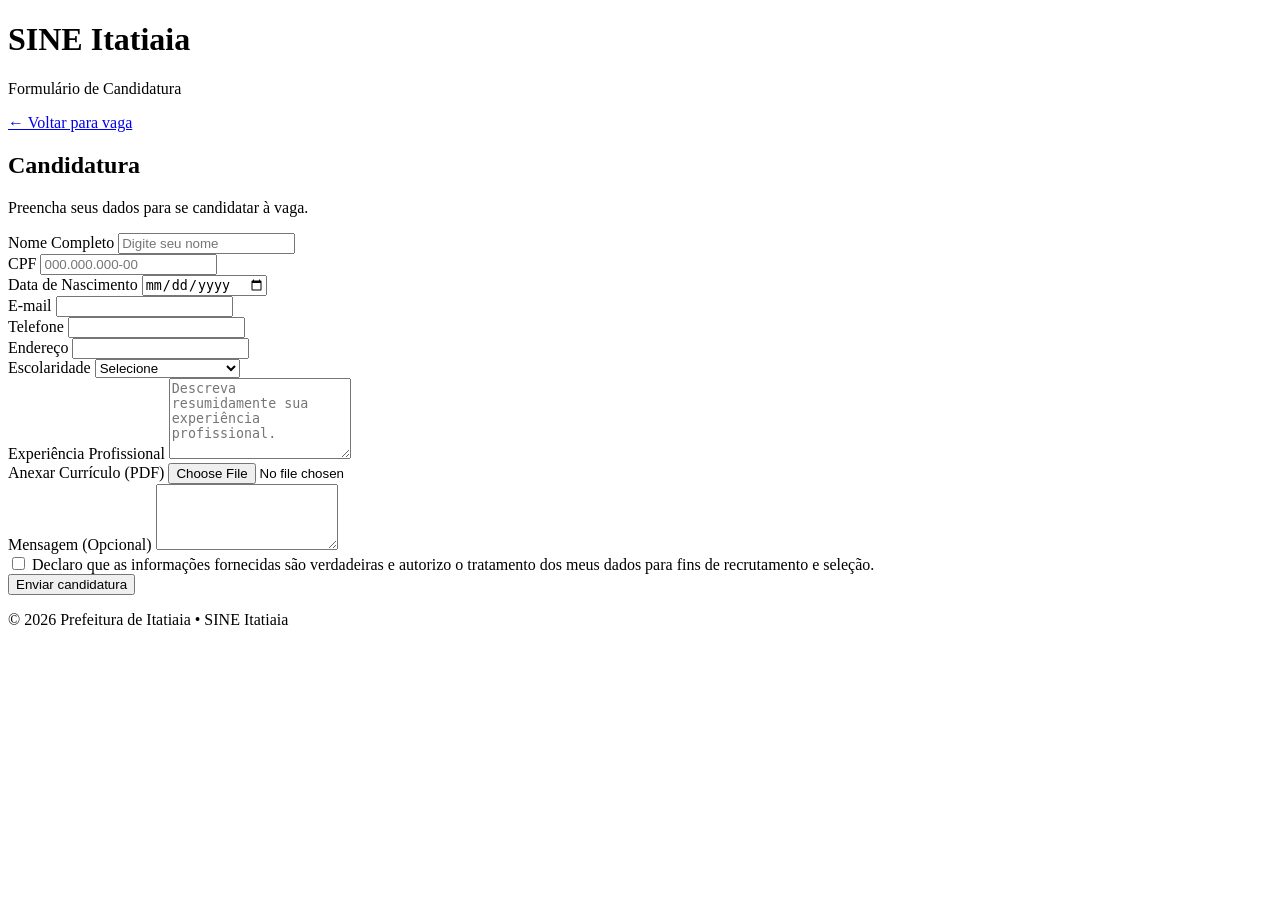
==== html/candidatura.html @ 9449e39a "html added" ====
<!DOCTYPE html>
<html lang="pt-BR">

<head>

    <meta charset="UTF-8">
    <meta name="viewport" content="width=device-width, initial-scale=1.0">

    <title>Candidatura | SINE Itatiaia</title>

    <link rel="preconnect" href="https://fonts.googleapis.com">

    <link rel="preconnect" href="https://fonts.gstatic.com" crossorigin>

    <link href="https://fonts.googleapis.com/css2?family=Inter:wght@300;400;500;600;700&display=swap" rel="stylesheet">

    <link rel="stylesheet" href="css/style.css">

</head>

<body>

    <header>

        <h1>SINE Itatiaia</h1>

        <p>Formulário de Candidatura</p>

    </header>

    <div class="container">

        <div class="formulario">

            <a href="detalhes.html" class="voltar">
                ← Voltar para vaga
            </a>

            <h2>Candidatura</h2>

            <p class="subtitulo">
                Preencha seus dados para se candidatar à vaga.
            </p>

            <form>

                <div class="grupo">

                    <label>Nome Completo</label>

                    <input type="text" placeholder="Digite seu nome">

                </div>

                <div class="duas-colunas">

                    <div class="grupo">

                        <label>CPF</label>

                        <input type="text" placeholder="000.000.000-00">

                    </div>

                    <div class="grupo">

                        <label>Data de Nascimento</label>

                        <input type="date">

                    </div>

                </div>

                <div class="duas-colunas">

                    <div class="grupo">

                        <label>E-mail</label>

                        <input type="email">

                    </div>

                    <div class="grupo">

                        <label>Telefone</label>

                        <input type="tel">

                    </div>

                </div>

                <div class="grupo">

                    <label>Endereço</label>

                    <input type="text">

                </div>

                <div class="grupo">

                    <label>Escolaridade</label>

                    <select>

                        <option>Selecione</option>

                        <option>Ensino Fundamental</option>

                        <option>Ensino Médio</option>

                        <option>Técnico</option>

                        <option>Superior Incompleto</option>

                        <option>Superior Completo</option>

                        <option>Pós-graduação</option>

                    </select>

                </div>

                <div class="grupo">

                    <label>Experiência Profissional</label>

                    <textarea rows="5" placeholder="Descreva resumidamente sua experiência profissional."></textarea>

                </div>

                <div class="grupo">

                    <label>Anexar Currículo (PDF)</label>

                    <input type="file">

                </div>

                <div class="grupo">

                    <label>Mensagem (Opcional)</label>

                    <textarea rows="4"></textarea>

                </div>

                <div class="checkbox">

                    <input type="checkbox">

                    <span>
                        Declaro que as informações fornecidas são verdadeiras e autorizo o tratamento dos meus dados
                        para fins de recrutamento e seleção.
                    </span>

                </div>

                <button type="submit">

                    Enviar candidatura

                </button>

            </form>

        </div>

    </div>

    <footer>

        <p>© 2026 Prefeitura de Itatiaia • SINE Itatiaia</p>

    </footer>

</body>

</html>
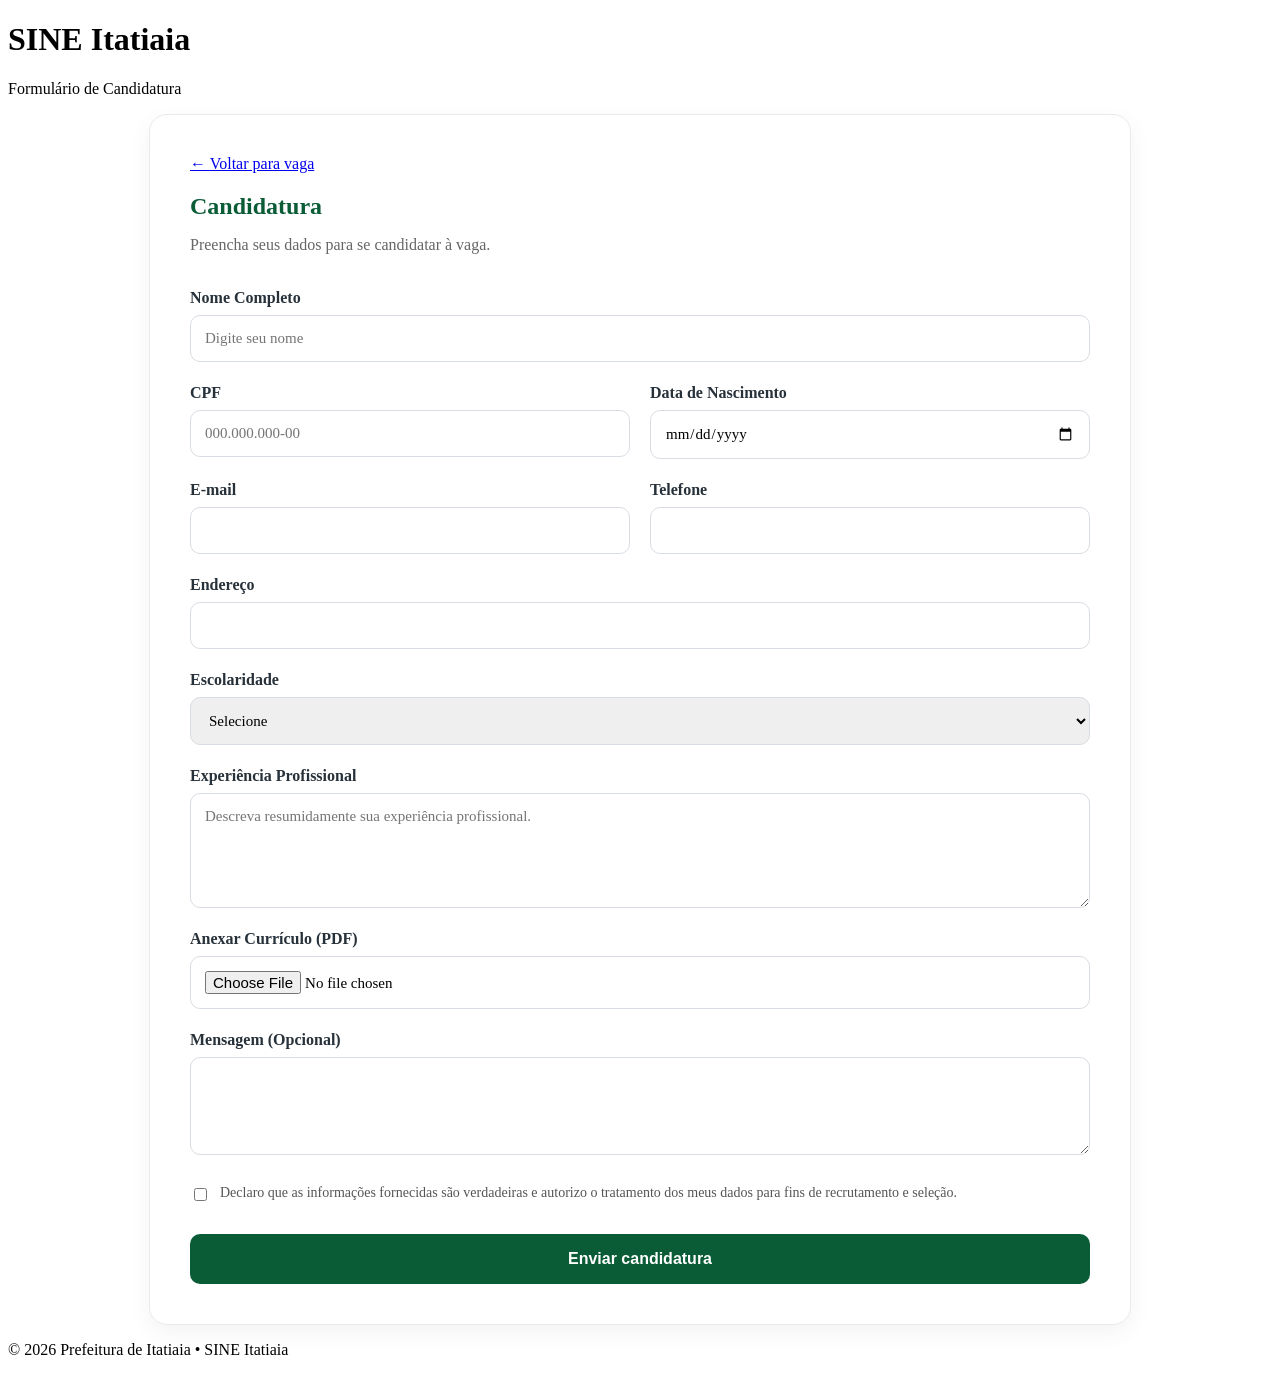
==== commit ddc795d9: "html added" ====
--- a/html/candidatura.html
+++ b/html/candidatura.html
@@ -14,7 +14,7 @@
 
     <link href="https://fonts.googleapis.com/css2?family=Inter:wght@300;400;500;600;700&display=swap" rel="stylesheet">
 
-    <link rel="stylesheet" href="css/style.css">
+    <link rel="stylesheet" href="/css/candidatura.css">
 
 </head>
 
--- a/css/candidatura.css
+++ b/css/candidatura.css
@@ -0,0 +1,159 @@
+/*=========================================
+            FORMULÁRIO
+=========================================*/
+
+.formulario {
+
+    background: #FFF;
+
+    padding: 40px;
+
+    border-radius: 18px;
+
+    box-shadow: 0 8px 25px rgba(0, 0, 0, .05);
+
+    border: 1px solid #E7EBEF;
+
+    max-width: 900px;
+
+    margin: auto;
+
+}
+
+.formulario h2 {
+
+    color: #0A5C36;
+
+    margin-bottom: 8px;
+
+}
+
+.subtitulo {
+
+    margin-bottom: 35px;
+
+    color: #666;
+
+}
+
+.grupo {
+
+    display: flex;
+
+    flex-direction: column;
+
+    margin-bottom: 22px;
+
+}
+
+.grupo label {
+
+    margin-bottom: 8px;
+
+    font-weight: 600;
+
+    color: #27313A;
+
+}
+
+.grupo input,
+.grupo textarea,
+.grupo select {
+
+    padding: 14px;
+
+    border: 1px solid #D8DDE3;
+
+    border-radius: 10px;
+
+    font-size: 15px;
+
+    font-family: inherit;
+
+    outline: none;
+
+    transition: .3s;
+
+}
+
+.grupo input:focus,
+.grupo textarea:focus,
+.grupo select:focus {
+
+    border-color: #0A5C36;
+
+    box-shadow: 0 0 0 3px rgba(10, 92, 54, .15);
+
+}
+
+.duas-colunas {
+
+    display: grid;
+
+    grid-template-columns: 1fr 1fr;
+
+    gap: 20px;
+
+}
+
+.checkbox {
+
+    display: flex;
+
+    align-items: flex-start;
+
+    gap: 10px;
+
+    margin: 30px 0;
+
+    font-size: 14px;
+
+    color: #555;
+
+}
+
+button {
+
+    width: 100%;
+
+    padding: 16px;
+
+    border: none;
+
+    background: #0A5C36;
+
+    color: #FFF;
+
+    font-size: 16px;
+
+    font-weight: 600;
+
+    border-radius: 10px;
+
+    cursor: pointer;
+
+    transition: .3s;
+
+}
+
+button:hover {
+
+    background: #08472C;
+
+}
+
+@media(max-width:700px) {
+
+    .duas-colunas {
+
+        grid-template-columns: 1fr;
+
+    }
+
+    .formulario {
+
+        padding: 25px;
+
+    }
+
+}
